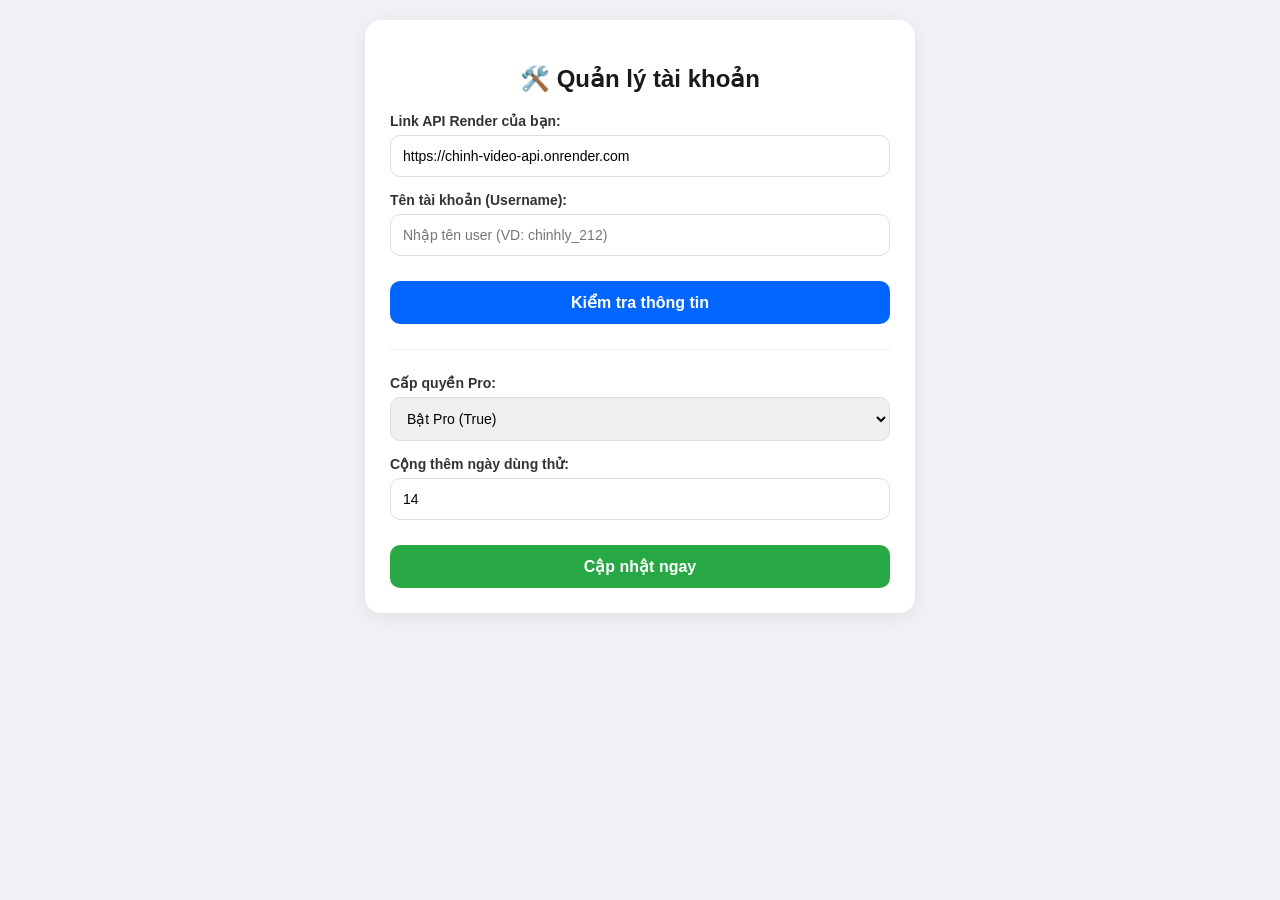
==== admin.html @ 086881eb "Add files via upload" ====
<!DOCTYPE html>
<html lang="vi">
<head>
    <meta charset="UTF-8">
    <meta name="viewport" content="width=device-width, initial-scale=1.0">
    <title>Chinh Video - Admin Panel</title>
    <style>
        body { font-family: -apple-system, BlinkMacSystemFont, "Segoe UI", Roboto, sans-serif; background: #f0f2f5; margin: 0; padding: 20px; }
        .container { max-width: 500px; margin: 0 auto; background: white; padding: 25px; border-radius: 16px; box-shadow: 0 4px 20px rgba(0,0,0,0.08); }
        h2 { text-align: center; color: #1a1a1a; margin-bottom: 20px; }
        .form-group { margin-bottom: 15px; }
        label { display: block; font-weight: bold; margin-bottom: 6px; font-size: 14px; color: #333; }
        input, select { width: 100%; padding: 12px; border: 1px solid #ddd; border-radius: 10px; font-size: 14px; box-sizing: border-box; outline: none; }
        input:focus, select:focus { border-color: #0066ff; }
        button { width: 100%; background: #0066ff; color: white; border: none; padding: 12px; border-radius: 10px; font-weight: bold; font-size: 16px; cursor: pointer; margin-top: 10px; }
        button:hover { opacity: 0.9; }
        .result-box { margin-top: 20px; background: #f8f9fa; padding: 15px; border-radius: 10px; border-left: 4px solid #0066ff; display: none; font-size: 14px; line-height: 1.5; }
    </style>
</head>
<body>
<div class="container">
    <h2>🛠️ Quản lý tài khoản</h2>
    
    <div class="form-group">
        <label>Link API Render của bạn:</label>
        <input type="text" id="apiUrl" value="https://chinh-video-api.onrender.com">
    </div>

    <div class="form-group">
        <label>Tên tài khoản (Username):</label>
        <input type="text" id="username" placeholder="Nhập tên user (VD: chinhly_212)">
    </div>

    <button onclick="checkUser()">Kiểm tra thông tin</button>

    <hr style="margin: 25px 0; border: 0; border-top: 1px solid #eee;">

    <div class="form-group">
        <label>Cấp quyền Pro:</label>
        <select id="isPro">
            <option value="true">Bật Pro (True)</option>
            <option value="false">Tắt Pro (False)</option>
        </select>
    </div>

    <div class="form-group">
        <label>Cộng thêm ngày dùng thử:</label>
        <input type="number" id="extendDays" value="14">
    </div>

    <button style="background: #28a745;" onclick="updateUser()">Cập nhật ngay</button>

    <div id="resultBox" class="result-box"></div>
</div>

<script>
    async function checkUser() {
        const url = document.getElementById('apiUrl').value.trim();
        const username = document.getElementById('username').value.trim();
        const box = document.getElementById('resultBox');
        
        if (!username) { 
            alert('Vui lòng nhập tên tài khoản!'); 
            return; 
        }
        
        try {
            const res = await fetch(`${url}/api/user/${username}`);
            box.style.display = 'block';
            
            if (res.status === 404) {
                box.style.borderLeftColor = '#e41e3f';
                box.innerHTML = `<span style="color:#e41e3f; font-weight:bold;">❌ Tài khoản "${username}" không tồn tại trên hệ thống!</span>`;
                return;
            }

            const data = await res.json();
            box.style.borderLeftColor = '#0066ff';
            box.innerHTML = `<b>Thông tin tài khoản:</b><br>` +
                            `- User: ${data.username}<br>` +
                            `- Pro: <b>${data.is_pro ? 'Đang bật ⭐' : 'Chưa bật'}</b><br>` +
                            `- Còn hạn dùng thử: ${data.is_trial_active ? 'Còn' : 'Hết'}<br>` +
                            `- Hết hạn: ${new Date(data.trial_expires_at).toLocaleString()}`;
        } catch (err) { 
            box.style.display = 'block'; 
            box.style.borderLeftColor = '#e41e3f';
            box.innerHTML = `<span style="color:#e41e3f;">⚠️ Lỗi kết nối đến máy chủ API!</span>`; 
        }
    }

    async function updateUser() {
        const url = document.getElementById('apiUrl').value.trim();
        const username = document.getElementById('username').value.trim();
        const isPro = document.getElementById('isPro').value === 'true';
        const extendDays = parseInt(document.getElementById('extendDays').value) || 0;
        const box = document.getElementById('resultBox');
        
        if (!username) { 
            alert('Vui lòng nhập tên tài khoản!'); 
            return; 
        }
        
        try {
            const res = await fetch(`${url}/api/admin/update-user/${username}`, {
                method: 'POST',
                headers: { 'Content-Type': 'application/json' },
                body: JSON.stringify({ is_pro: isPro, extend_days: extendDays })
            });
            
            box.style.display = 'block';
            
            if (res.status === 404) {
                box.style.borderLeftColor = '#e41e3f';
                box.innerHTML = `<span style="color:#e41e3f; font-weight:bold;">❌ Không thể cập nhật: Tài khoản không tồn tại!</span>`;
                return;
            }

            const data = await res.json();
            box.style.borderLeftColor = '#28a745';
            box.innerHTML = `<span style="color:#28a745; font-weight:bold;">✅ ${data.message || 'Cập nhật thành công!'}</span>`;
            
            checkUser();
        } catch (err) { 
            box.style.display = 'block'; 
            box.style.borderLeftColor = '#e41e3f';
            box.innerHTML = `<span style="color:#e41e3f;">⚠️ Lỗi kết nối khi cập nhật!</span>`; 
        }
    }
</script>
</body>
</html>
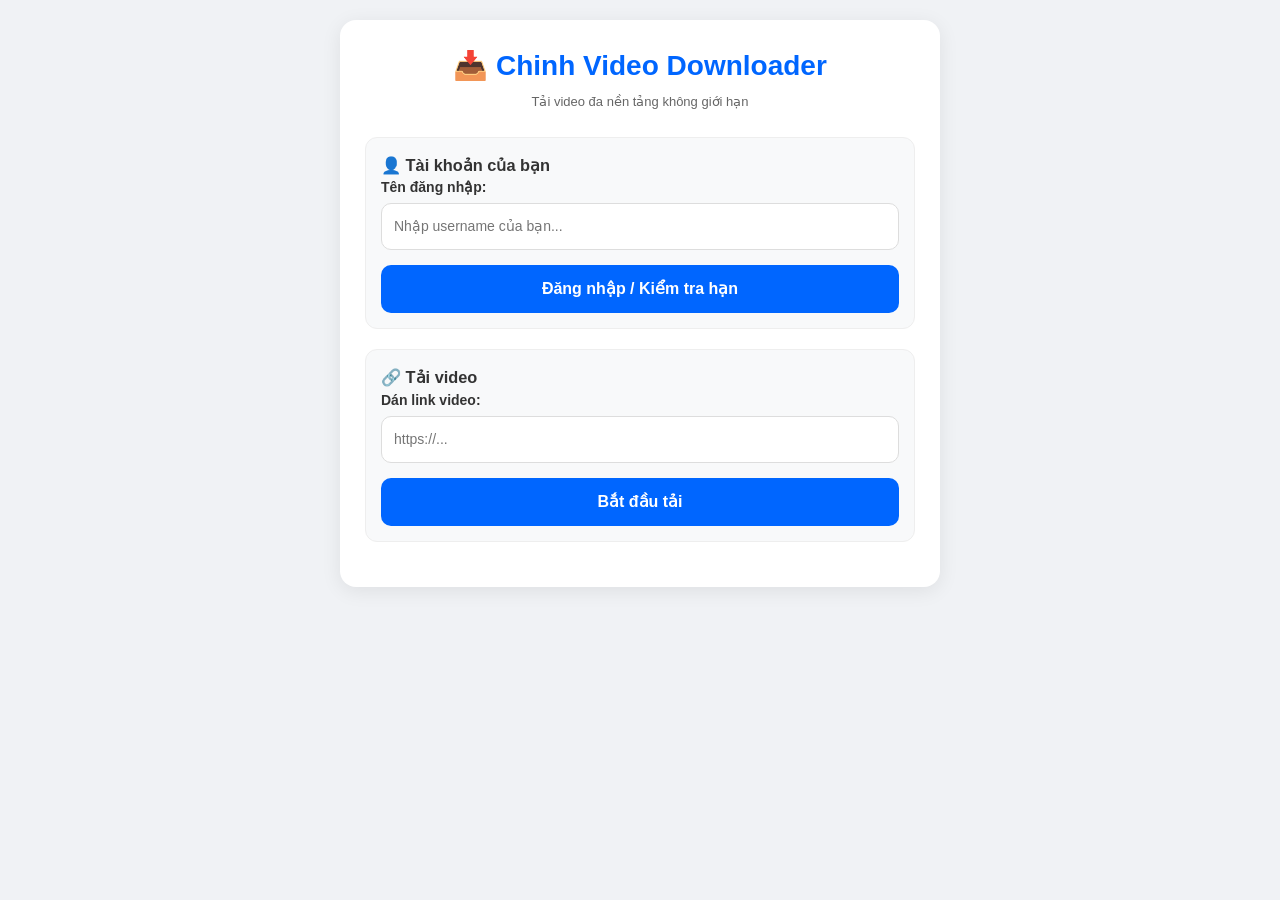
==== commit ca557b04: "Update admin.html" ====
--- a/admin.html
+++ b/admin.html
@@ -3,128 +3,112 @@
 <head>
     <meta charset="UTF-8">
     <meta name="viewport" content="width=device-width, initial-scale=1.0">
-    <title>Chinh Video - Admin Panel</title>
+    <title>Chinh Video Downloader</title>
+    <link rel="stylesheet" href="style.css">
     <style>
-        body { font-family: -apple-system, BlinkMacSystemFont, "Segoe UI", Roboto, sans-serif; background: #f0f2f5; margin: 0; padding: 20px; }
-        .container { max-width: 500px; margin: 0 auto; background: white; padding: 25px; border-radius: 16px; box-shadow: 0 4px 20px rgba(0,0,0,0.08); }
-        h2 { text-align: center; color: #1a1a1a; margin-bottom: 20px; }
+        body { font-family: -apple-system, BlinkMacSystemFont, "Segoe UI", Roboto, sans-serif; background: #f0f2f5; margin: 0; padding: 20px; color: #333; }
+        .container { max-width: 600px; margin: 0 auto; background: white; padding: 25px; border-radius: 16px; box-shadow: 0 4px 20px rgba(0,0,0,0.08); }
+        h1 { text-align: center; color: #0066ff; margin-bottom: 5px; }
+        p.subtitle { text-align: center; color: #666; margin-bottom: 25px; }
+        .auth-box, .downloader-box { background: #f8f9fa; padding: 15px; border-radius: 12px; margin-bottom: 20px; border: 1px solid #eee; }
         .form-group { margin-bottom: 15px; }
-        label { display: block; font-weight: bold; margin-bottom: 6px; font-size: 14px; color: #333; }
-        input, select { width: 100%; padding: 12px; border: 1px solid #ddd; border-radius: 10px; font-size: 14px; box-sizing: border-box; outline: none; }
-        input:focus, select:focus { border-color: #0066ff; }
-        button { width: 100%; background: #0066ff; color: white; border: none; padding: 12px; border-radius: 10px; font-weight: bold; font-size: 16px; cursor: pointer; margin-top: 10px; }
+        label { display: block; font-weight: bold; margin-bottom: 5px; font-size: 14px; }
+        input { width: 100%; padding: 12px; border: 1px solid #ddd; border-radius: 10px; font-size: 14px; box-sizing: border-box; outline: none; }
+        input:focus { border-color: #0066ff; }
+        button { width: 100%; background: #0066ff; color: white; border: none; padding: 12px; border-radius: 10px; font-weight: bold; font-size: 16px; cursor: pointer; }
         button:hover { opacity: 0.9; }
-        .result-box { margin-top: 20px; background: #f8f9fa; padding: 15px; border-radius: 10px; border-left: 4px solid #0066ff; display: none; font-size: 14px; line-height: 1.5; }
+        .btn-secondary { background: #6c757d; margin-top: 8px; }
+        .status-badge { display: inline-block; padding: 4px 10px; border-radius: 20px; font-size: 12px; font-weight: bold; }
+        .pro-badge { background: #ffc107; color: #000; }
+        .free-badge { background: #e9ecef; color: #495057; }
+        .result-box { margin-top: 15px; padding: 12px; border-radius: 8px; background: #e2f0d9; border-left: 4px solid #28a745; display: none; font-size: 14px; }
     </style>
 </head>
 <body>
 <div class="container">
-    <h2>🛠️ Quản lý tài khoản</h2>
-    
-    <div class="form-group">
-        <label>Link API Render của bạn:</label>
-        <input type="text" id="apiUrl" value="https://chinh-video-api.onrender.com">
+    <h1>📥 Chinh Video Downloader</h1>
+    <p class="subtitle">Tải video đa nền tảng không giới hạn</p>
+
+    <!-- PHẦN ĐĂNG NHẬP / KIỂM TRA TÀI KHOẢN NGƯỜI DÙNG -->
+    <div class="auth-box">
+        <h3>👤 Tài khoản của bạn</h3>
+        <div class="form-group">
+            <label>Tên đăng nhập:</label>
+            <input type="text" id="loginUsername" placeholder="Nhập username của bạn...">
+        </div>
+        <button onclick="userLogin()">Đăng nhập / Kiểm tra hạn</button>
+        
+        <div id="userInfo" style="margin-top: 15px; display: none; font-size: 14px; line-height: 1.6;">
+            - Trạng thái: <span id="userStatusBadge" class="status-badge free-badge">Free</span><br>
+            - Hạn dùng thử/Pro đến: <span id="userExpire">--</span>
+        </div>
     </div>
 
-    <div class="form-group">
-        <label>Tên tài khoản (Username):</label>
-        <input type="text" id="username" placeholder="Nhập tên user (VD: chinhly_212)">
+    <!-- PHẦN TRANG CHỦ TẢI VIDEO -->
+    <div class="downloader-box">
+        <h3>🔗 Tải video</h3>
+        <div class="form-group">
+            <label>Dán link video:</label>
+            <input type="text" id="videoUrl" placeholder="https://...">
+        </div>
+        <button onclick="downloadVideo()">Bắt đầu tải</button>
+        <div id="downloadResult" class="result-box"></div>
     </div>
-
-    <button onclick="checkUser()">Kiểm tra thông tin</button>
-
-    <hr style="margin: 25px 0; border: 0; border-top: 1px solid #eee;">
-
-    <div class="form-group">
-        <label>Cấp quyền Pro:</label>
-        <select id="isPro">
-            <option value="true">Bật Pro (True)</option>
-            <option value="false">Tắt Pro (False)</option>
-        </select>
-    </div>
-
-    <div class="form-group">
-        <label>Cộng thêm ngày dùng thử:</label>
-        <input type="number" id="extendDays" value="14">
-    </div>
-
-    <button style="background: #28a745;" onclick="updateUser()">Cập nhật ngay</button>
-
-    <div id="resultBox" class="result-box"></div>
 </div>
 
+<script src="script.js"></script>
 <script>
-    async function checkUser() {
-        const url = document.getElementById('apiUrl').value.trim();
-        const username = document.getElementById('username').value.trim();
-        const box = document.getElementById('resultBox');
-        
-        if (!username) { 
-            alert('Vui lòng nhập tên tài khoản!'); 
-            return; 
+    const API_URL = "https://chinh-video-api.onrender.com";
+
+    async function userLogin() {
+        const username = document.getElementById('loginUsername').value.trim();
+        const infoBox = document.getElementById('userInfo');
+        const badge = document.getElementById('userStatusBadge');
+        const expireText = document.getElementById('userExpire');
+
+        if (!username) {
+            alert('Vui lòng nhập tên tài khoản!');
+            return;
         }
-        
+
         try {
-            const res = await fetch(`${url}/api/user/${username}`);
-            box.style.display = 'block';
-            
-            if (res.status === 404) {
-                box.style.borderLeftColor = '#e41e3f';
-                box.innerHTML = `<span style="color:#e41e3f; font-weight:bold;">❌ Tài khoản "${username}" không tồn tại trên hệ thống!</span>`;
+            const res = await fetch(`${API_URL}/api/user/${username}`);
+            infoBox.style.display = 'block';
+
+            if (!res.ok) {
+                badge.className = 'status-badge free-badge';
+                badge.innerText = 'Không tồn tại';
+                expireText.innerText = 'Tài khoản chưa được đăng ký trên hệ thống.';
                 return;
             }
 
             const data = await res.json();
-            box.style.borderLeftColor = '#0066ff';
-            box.innerHTML = `<b>Thông tin tài khoản:</b><br>` +
-                            `- User: ${data.username}<br>` +
-                            `- Pro: <b>${data.is_pro ? 'Đang bật ⭐' : 'Chưa bật'}</b><br>` +
-                            `- Còn hạn dùng thử: ${data.is_trial_active ? 'Còn' : 'Hết'}<br>` +
-                            `- Hết hạn: ${new Date(data.trial_expires_at).toLocaleString()}`;
-        } catch (err) { 
-            box.style.display = 'block'; 
-            box.style.borderLeftColor = '#e41e3f';
-            box.innerHTML = `<span style="color:#e41e3f;">⚠️ Lỗi kết nối đến máy chủ API!</span>`; 
+            if (data.is_pro) {
+                badge.className = 'status-badge pro-badge';
+                badge.innerText = 'PRO ⭐';
+            } else {
+                badge.className = 'status-badge free-badge';
+                badge.innerText = 'FREE';
+            }
+            expireText.innerText = new Date(data.trial_expires_at).toLocaleString();
+        } catch (err) {
+            alert('Không thể kết nối đến máy chủ API!');
         }
     }
 
-    async function updateUser() {
-        const url = document.getElementById('apiUrl').value.trim();
-        const username = document.getElementById('username').value.trim();
-        const isPro = document.getElementById('isPro').value === 'true';
-        const extendDays = parseInt(document.getElementById('extendDays').value) || 0;
-        const box = document.getElementById('resultBox');
+    function downloadVideo() {
+        const url = document.getElementById('videoUrl').value.trim();
+        const resultBox = document.getElementById('downloadResult');
+
+        if (!url) {
+            alert('Vui lòng nhập link video!');
+            return;
+        }
+
+        resultBox.style.display = 'block';
+        resultBox.innerHTML = '⏳ Đang xử lý yêu cầu tải video từ máy chủ...';
         
-        if (!username) { 
-            alert('Vui lòng nhập tên tài khoản!'); 
-            return; 
-        }
-        
-        try {
-            const res = await fetch(`${url}/api/admin/update-user/${username}`, {
-                method: 'POST',
-                headers: { 'Content-Type': 'application/json' },
-                body: JSON.stringify({ is_pro: isPro, extend_days: extendDays })
-            });
-            
-            box.style.display = 'block';
-            
-            if (res.status === 404) {
-                box.style.borderLeftColor = '#e41e3f';
-                box.innerHTML = `<span style="color:#e41e3f; font-weight:bold;">❌ Không thể cập nhật: Tài khoản không tồn tại!</span>`;
-                return;
-            }
-
-            const data = await res.json();
-            box.style.borderLeftColor = '#28a745';
-            box.innerHTML = `<span style="color:#28a745; font-weight:bold;">✅ ${data.message || 'Cập nhật thành công!'}</span>`;
-            
-            checkUser();
-        } catch (err) { 
-            box.style.display = 'block'; 
-            box.style.borderLeftColor = '#e41e3f';
-            box.innerHTML = `<span style="color:#e41e3f;">⚠️ Lỗi kết nối khi cập nhật!</span>`; 
-        }
+        // Gọi logic xử lý file script.js của bạn tại đây
     }
 </script>
 </body>
--- a/style.css
+++ b/style.css
@@ -0,0 +1,785 @@
+:root {
+  --blue: #087bff;
+  --blue-dark: #075de0;
+  --blue-light: #eaf3ff;
+  --bg: #f4f8ff;
+  --white: #ffffff;
+  --text: #122344;
+  --muted: #7182a1;
+  --border: #dce8fa;
+  --shadow: 0 5px 22px rgba(37, 102, 190, .07);
+}
+
+* {
+  box-sizing: border-box;
+  margin: 0;
+  padding: 0;
+  -webkit-tap-highlight-color: transparent;
+}
+
+html {
+  min-height: 100%;
+  scroll-behavior: smooth;
+}
+
+body {
+  min-height: 100vh;
+  background: var(--bg);
+  color: var(--text);
+  font-family: Arial, Helvetica, sans-serif;
+  font-size: 14px;
+  line-height: 1.5;
+  padding-bottom: calc(82px + env(safe-area-inset-bottom));
+  overflow-x: hidden;
+}
+
+button,
+input,
+textarea {
+  font: inherit;
+}
+
+button {
+  cursor: pointer;
+  touch-action: manipulation;
+}
+
+button:focus-visible,
+textarea:focus-visible,
+input:focus-visible {
+  outline: 2px solid var(--blue);
+  outline-offset: 2px;
+}
+
+/* ==========================================================================
+   1. KHUNG GIAO DIỆN CHÍNH (APP CONTAINER)
+   ========================================================================== */
+.app {
+  width: 100%;
+  max-width: 520px;
+  margin: 0 auto;
+  padding: 0 14px;
+}
+
+header {
+  display: flex;
+  align-items: center;
+  gap: 11px;
+  padding: 16px 0;
+  margin-bottom: 15px;
+}
+
+.logo {
+  width: 45px;
+  height: 45px;
+  flex-shrink: 0;
+  display: grid;
+  place-items: center;
+  border-radius: 14px;
+  background: linear-gradient(145deg, #3998ff, #0065ed);
+  color: white;
+  font-size: 23px;
+  font-weight: 800;
+  box-shadow: 0 5px 12px #087bff30;
+}
+
+header h1 {
+  font-size: 19px;
+  line-height: 1.25;
+  letter-spacing: -.4px;
+}
+
+header h1 span {
+  color: var(--blue);
+}
+
+header p {
+  font-size: 12px;
+  color: var(--muted);
+}
+
+.header-settings {
+  margin-left: auto;
+  width: 42px;
+  height: 42px;
+  border: 1px solid var(--border);
+  border-radius: 13px;
+  background: var(--white);
+  color: var(--text);
+  font-size: 20px;
+}
+
+.section {
+  display: none;
+  animation: appear .2s ease-out;
+}
+
+.section.active {
+  display: block;
+}
+
+@keyframes appear {
+  from {
+    opacity: .65;
+    transform: translateY(4px);
+  }
+  to {
+    opacity: 1;
+    transform: translateY(0);
+  }
+}
+
+.hero {
+  padding: 17px 2px 21px;
+}
+
+.hero h2 {
+  max-width: 420px;
+  font-size: clamp(25px, 7vw, 34px);
+  line-height: 1.23;
+  letter-spacing: -.8px;
+  font-weight: 800;
+}
+
+.hero h2 span {
+  display: block;
+  color: var(--blue);
+}
+
+.hero p {
+  margin-top: 13px;
+  color: #526582;
+  font-size: 14px;
+  line-height: 1.7;
+}
+
+.card {
+  background: var(--white);
+  border: 1px solid #e5edfa;
+  border-radius: 18px;
+  padding: 16px;
+  margin-bottom: 14px;
+  box-shadow: var(--shadow);
+  min-width: 0;
+}
+
+.card h3 {
+  font-size: 16px;
+  line-height: 1.4;
+  margin-bottom: 5px;
+}
+
+.muted,
+.description {
+  color: var(--muted);
+  font-size: 12px;
+  line-height: 1.6;
+}
+
+.platform-heading {
+  display: flex;
+  align-items: center;
+  gap: 10px;
+  margin-bottom: 13px;
+}
+
+.section-icon {
+  width: 40px;
+  height: 40px;
+  flex-shrink: 0;
+  display: grid;
+  place-items: center;
+  border-radius: 13px;
+  background: var(--blue-light);
+  color: var(--blue);
+  font-size: 21px;
+}
+
+.platforms {
+  display: grid;
+  grid-template-columns: repeat(2, minmax(0, 1fr));
+  gap: 9px;
+}
+
+.platform {
+  min-width: 0;
+  min-height: 62px;
+  display: flex;
+  align-items: center;
+  justify-content: center;
+  gap: 9px;
+  padding: 10px 7px;
+  background: #fff;
+  border: 1px solid var(--border);
+  border-radius: 13px;
+  color: var(--text);
+  font-size: 13px;
+  font-weight: 700;
+  transition: background .15s, border-color .15s;
+}
+
+.platform.active {
+  background: #edf5ff;
+  border: 1.5px solid var(--blue);
+  color: var(--blue);
+}
+
+.platform-icon {
+  font-size: 21px;
+}
+
+.input-title {
+  display: flex;
+  align-items: center;
+  gap: 10px;
+  margin-bottom: 14px;
+}
+
+.input-title h3 {
+  margin-bottom: 3px;
+}
+
+textarea {
+  display: block;
+  width: 100%;
+  min-height: 104px;
+  max-height: 180px;
+  resize: vertical;
+  border: 1px solid var(--border);
+  border-radius: 13px;
+  padding: 13px;
+  background: #fbfdff;
+  color: var(--text);
+  font-size: 14px;
+  line-height: 1.55;
+}
+
+textarea::placeholder {
+  color: #a4b1c7;
+}
+
+textarea.invalid {
+  border-color: #e54858;
+  background: #fffafa;
+}
+
+.input-info {
+  display: flex;
+  justify-content: space-between;
+  gap: 8px;
+  margin-top: 7px;
+  color: var(--muted);
+  font-size: 12px;
+}
+
+.warning {
+  color: #e54858 !important;
+}
+
+.actions {
+  display: grid;
+  grid-template-columns: 1fr 1fr;
+  gap: 9px;
+  margin-top: 13px;
+}
+
+.btn {
+  min-height: 45px;
+  border: 1px solid var(--border);
+  border-radius: 12px;
+  padding: 11px 12px;
+  background: white;
+  color: var(--text);
+  font-size: 13px;
+  font-weight: 700;
+}
+
+.btn-light {
+  background: #f5f8ff;
+  color: var(--blue);
+  border-color: #d6e7ff;
+}
+
+.btn-primary {
+  background: linear-gradient(135deg, #1689ff, #075de0);
+  color: white;
+  border: none;
+  box-shadow: 0 5px 13px #087bff30;
+}
+
+.btn-primary:active {
+  transform: scale(.99);
+}
+
+.btn:disabled {
+  opacity: .55;
+  cursor: not-allowed;
+  box-shadow: none;
+}
+
+.full-width {
+  width: 100%;
+}
+
+.download-main {
+  min-height: 50px;
+  margin-top: 12px;
+  font-size: 14px;
+}
+
+.status {
+  display: none;
+  margin-top: 12px;
+  padding: 11px 12px;
+  border-radius: 11px;
+  background: var(--blue-light);
+  color: #075de0;
+  font-size: 13px;
+  overflow-wrap: anywhere;
+}
+
+.status:not(:empty) {
+  display: block;
+}
+
+.features {
+  display: grid;
+  grid-template-columns: repeat(2, minmax(0, 1fr));
+  gap: 15px 10px;
+  margin-top: 21px;
+  padding-top: 17px;
+  border-top: 1px solid #edf1f8;
+}
+
+.feature {
+  display: flex;
+  align-items: flex-start;
+  gap: 9px;
+  min-width: 0;
+}
+
+.feature-icon {
+  width: 32px;
+  height: 32px;
+  flex-shrink: 0;
+  display: grid;
+  place-items: center;
+  border-radius: 10px;
+  background: var(--blue-light);
+  color: var(--blue);
+  font-size: 17px;
+}
+
+.feature strong,
+.feature span {
+  display: block;
+}
+
+.feature strong {
+  font-size: 12px;
+  margin-bottom: 3px;
+}
+
+.feature span {
+  color: var(--muted);
+  font-size: 11px;
+  line-height: 1.5;
+}
+
+.utilities {
+  display: grid;
+  grid-template-columns: repeat(2, minmax(0, 1fr));
+  gap: 10px;
+  margin-top: 15px;
+}
+
+.utility {
+  min-width: 0;
+  padding: 14px 12px;
+  background: white;
+  border: 1px solid #e5edfa;
+  border-radius: 16px;
+  box-shadow: var(--shadow);
+}
+
+.utility-icon {
+  width: 38px;
+  height: 38px;
+  display: grid;
+  place-items: center;
+  margin-bottom: 10px;
+  border-radius: 12px;
+  background: var(--blue-light);
+  color: var(--blue);
+  font-size: 21px;
+}
+
+.utility h3 {
+  font-size: 14px;
+  margin-bottom: 5px;
+}
+
+.utility p {
+  color: var(--muted);
+  font-size: 12px;
+  line-height: 1.6;
+}
+
+.text-link {
+  display: inline-block;
+  margin-top: 10px;
+  padding: 0;
+  border: 0;
+  background: transparent;
+  color: var(--blue);
+  font-size: 12px;
+  font-weight: 700;
+  text-align: left;
+}
+
+.coming-soon {
+  display: inline-block;
+  margin-top: 10px;
+  padding: 4px 8px;
+  border-radius: 8px;
+  background: #f0f4fa;
+  color: #7182a1;
+  font-size: 11px;
+  font-weight: 700;
+}
+
+footer {
+  padding: 24px 5px 12px;
+  color: var(--muted);
+  text-align: center;
+  font-size: 11px;
+  line-height: 1.8;
+}
+
+.page-heading {
+  padding: 18px 2px 20px;
+}
+
+.page-heading h2 {
+  font-size: 25px;
+  line-height: 1.3;
+  margin-bottom: 7px;
+}
+
+.page-heading p {
+  color: var(--muted);
+  font-size: 13px;
+}
+
+.setting-row {
+  display: flex;
+  align-items: center;
+  justify-content: space-between;
+  gap: 12px;
+  padding: 13px 0;
+  border-top: 1px solid #edf1f8;
+}
+
+.setting-row p {
+  font-size: 13px;
+  font-weight: 700;
+}
+
+.setting-row small {
+  display: block;
+  margin-top: 3px;
+  color: var(--muted);
+  font-size: 12px;
+  overflow-wrap: anywhere;
+}
+
+.bottom-nav {
+  position: fixed;
+  z-index: 100;
+  left: 0;
+  right: 0;
+  bottom: 0;
+  display: grid;
+  grid-template-columns: repeat(3, minmax(0, 1fr));
+  gap: 5px;
+  padding: 9px 12px calc(9px + env(safe-area-inset-bottom));
+  background: rgba(255, 255, 255, .97);
+  border-top: 1px solid var(--border);
+  box-shadow: 0 -5px 20px rgba(37, 102, 190, .06);
+  backdrop-filter: blur(12px);
+}
+
+.nav-btn {
+  min-width: 0;
+  min-height: 49px;
+  display: flex;
+  flex-direction: column;
+  align-items: center;
+  justify-content: center;
+  gap: 2px;
+  border: 0;
+  border-radius: 12px;
+  background: transparent;
+  color: #7b8ba5;
+  font-size: 11px;
+  font-weight: 700;
+}
+
+.nav-btn span {
+  font-size: 20px;
+  line-height: 1.2;
+}
+
+.nav-btn.active {
+  background: var(--blue-light);
+  color: var(--blue);
+}
+
+/* ==========================================================================
+   2. CĂN CHỈNH MÀN HÌNH ĐĂNG NHẬP (AUTH SCREEN) & KHÓA (LOCK SCREEN)
+   ========================================================================== */
+.auth-overlay, 
+.lock-overlay {
+  position: fixed;
+  top: 0;
+  left: 0;
+  right: 0;
+  bottom: 0;
+  background: var(--bg);
+  display: flex;
+  justify-content: center;
+  align-items: center;
+  z-index: 9999;
+  padding: 16px;
+  box-sizing: border-box;
+  overflow-y: auto;
+}
+
+.auth-card, 
+.lock-card {
+  background: var(--white);
+  padding: 24px;
+  border-radius: 20px;
+  box-shadow: 0 10px 30px rgba(8, 123, 255, 0.12);
+  width: 100%;
+  max-width: 380px;
+  margin: auto;
+  box-sizing: border-box;
+  border: 1px solid var(--border);
+}
+
+.auth-card h2, 
+.lock-card h2 {
+  font-size: 20px;
+  color: var(--text);
+  margin-bottom: 6px;
+  text-align: center;
+  font-weight: 800;
+}
+
+.auth-subtitle, 
+.subtitle {
+  color: var(--muted);
+  font-size: 13px;
+  margin-bottom: 20px;
+  text-align: center;
+}
+
+.lock-header {
+  text-align: center;
+  margin-bottom: 18px;
+}
+
+.lock-icon-bg {
+  width: 60px;
+  height: 60px;
+  background: var(--blue-light);
+  border-radius: 50%;
+  display: flex;
+  align-items: center;
+  justify-content: center;
+  margin: 0 auto 12px;
+}
+
+/* Khung hiển thị Mã Định Danh (VN-XXXXXX) */
+.id-card {
+  background: #f8fbff;
+  border: 1px solid #d6e7ff;
+  border-radius: 14px;
+  padding: 14px;
+  margin-bottom: 16px;
+}
+
+.id-header {
+  display: flex;
+  align-items: center;
+  gap: 6px;
+  font-size: 12px;
+  color: var(--blue);
+  font-weight: 700;
+  margin-bottom: 8px;
+}
+
+.id-body {
+  display: flex;
+  justify-content: space-between;
+  align-items: center;
+  background: var(--white);
+  border: 1px solid var(--border);
+  padding: 8px 12px;
+  border-radius: 10px;
+  margin-bottom: 8px;
+}
+
+.id-number {
+  font-size: 17px;
+  font-weight: 800;
+  color: var(--text);
+  letter-spacing: 1px;
+}
+
+.btn-copy {
+  background: var(--blue);
+  color: white;
+  border: none;
+  padding: 6px 12px;
+  border-radius: 8px;
+  font-size: 12px;
+  cursor: pointer;
+  font-weight: 700;
+}
+
+.status-expired {
+  font-size: 12px;
+  color: #e53e3e;
+  display: flex;
+  align-items: center;
+  gap: 6px;
+  font-weight: 600;
+}
+
+.dot-red {
+  color: #e53e3e;
+  font-size: 10px;
+}
+
+/* Khung Cảnh Báo */
+.alert-card {
+  background: #fff5f5;
+  border: 1px solid #fed7d7;
+  border-radius: 14px;
+  padding: 12px;
+  margin-bottom: 16px;
+  display: flex;
+  gap: 10px;
+}
+
+.alert-icon {
+  font-size: 20px;
+}
+
+.alert-content h3 {
+  font-size: 13px;
+  color: #c53030;
+  margin-bottom: 3px;
+  font-weight: 700;
+}
+
+.alert-content p {
+  font-size: 12px;
+  color: #742a2a;
+  line-height: 1.4;
+}
+
+/* Khung Liên Hệ TikTok */
+.contact-card {
+  background: #f0f7ff;
+  border: 1px solid #d0e3ff;
+  border-radius: 14px;
+  padding: 12px;
+}
+
+.contact-header {
+  display: flex;
+  align-items: center;
+  gap: 6px;
+  font-size: 12px;
+  color: var(--blue);
+  font-weight: 700;
+  margin-bottom: 8px;
+}
+
+.btn-tiktok {
+  display: flex;
+  justify-content: space-between;
+  align-items: center;
+  background: #000000;
+  color: white;
+  padding: 10px 14px;
+  border-radius: 10px;
+  text-decoration: none;
+  font-size: 13px;
+  font-weight: 700;
+}
+
+/* ==========================================================================
+   3. RESPONSIVE HOÀN THIỆN TRÊN CÁC THIẾT BỊ DI ĐỘNG
+   ========================================================================== */
+@media (min-width: 600px) {
+  .app {
+    padding: 0 20px;
+  }
+
+  header {
+    padding-top: 22px;
+  }
+
+  .hero {
+    padding-top: 22px;
+  }
+
+  .card {
+    padding: 20px;
+  }
+
+  .utilities {
+    gap: 14px;
+  }
+}
+
+@media (max-width: 350px) {
+  .app {
+    padding: 0 10px;
+  }
+
+  .card {
+    padding: 13px;
+  }
+
+  .platform {
+    gap: 5px;
+    font-size: 12px;
+  }
+
+  .platform-icon {
+    font-size: 18px;
+  }
+
+  .features {
+    gap: 13px 7px;
+  }
+
+  .feature {
+    gap: 6px;
+  }
+}
+
+@media (prefers-reduced-motion: reduce) {
+  *,
+  *::before,
+  *::after {
+    scroll-behavior: auto !important;
+    animation-duration: .01ms !important;
+    transition-duration: .01ms !important;
+  }
+}
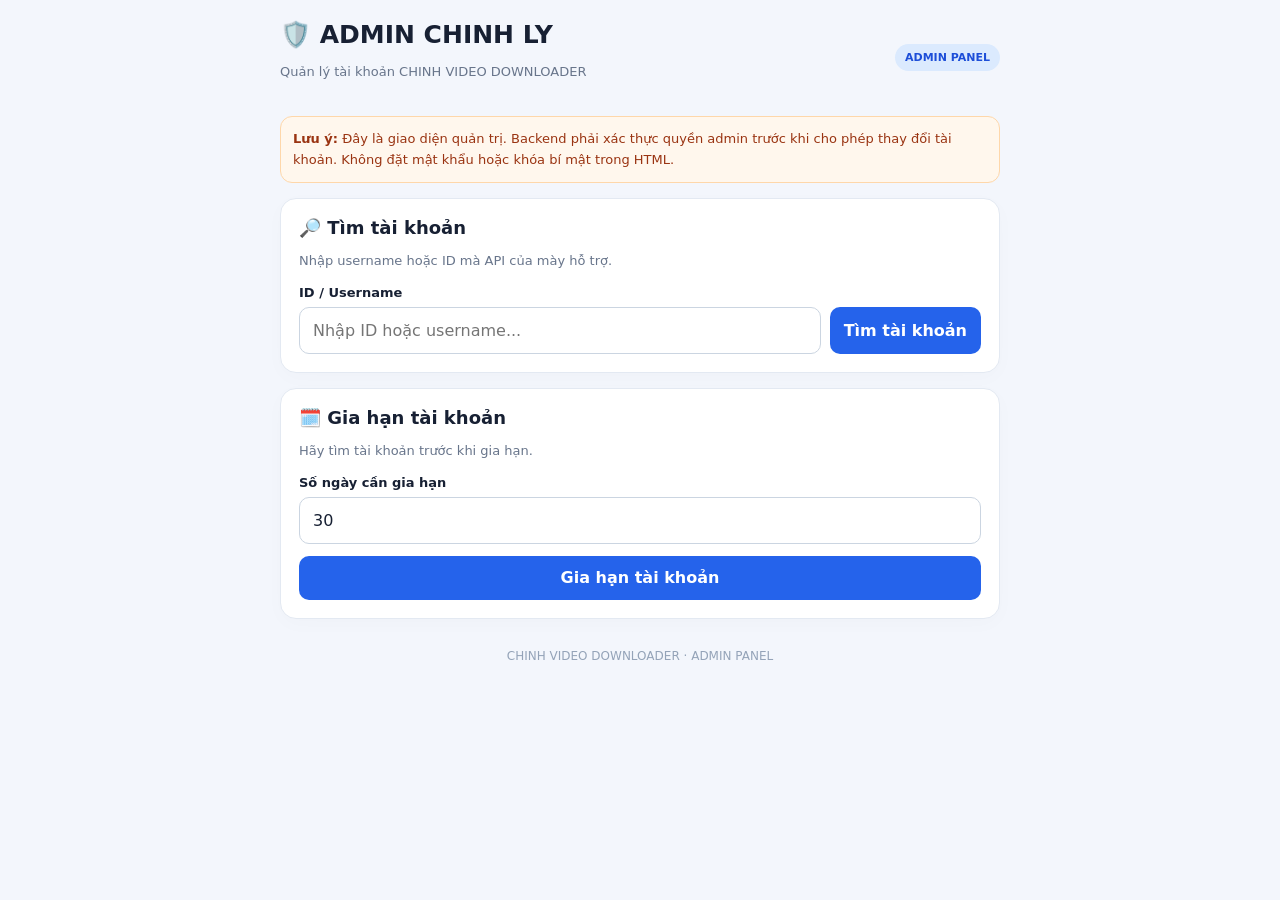
==== commit 44c2d91f: "Update admin.html" ====
--- a/admin.html
+++ b/admin.html
@@ -1,115 +1,687 @@
 <!DOCTYPE html>
 <html lang="vi">
 <head>
-    <meta charset="UTF-8">
-    <meta name="viewport" content="width=device-width, initial-scale=1.0">
-    <title>Chinh Video Downloader</title>
-    <link rel="stylesheet" href="style.css">
-    <style>
-        body { font-family: -apple-system, BlinkMacSystemFont, "Segoe UI", Roboto, sans-serif; background: #f0f2f5; margin: 0; padding: 20px; color: #333; }
-        .container { max-width: 600px; margin: 0 auto; background: white; padding: 25px; border-radius: 16px; box-shadow: 0 4px 20px rgba(0,0,0,0.08); }
-        h1 { text-align: center; color: #0066ff; margin-bottom: 5px; }
-        p.subtitle { text-align: center; color: #666; margin-bottom: 25px; }
-        .auth-box, .downloader-box { background: #f8f9fa; padding: 15px; border-radius: 12px; margin-bottom: 20px; border: 1px solid #eee; }
-        .form-group { margin-bottom: 15px; }
-        label { display: block; font-weight: bold; margin-bottom: 5px; font-size: 14px; }
-        input { width: 100%; padding: 12px; border: 1px solid #ddd; border-radius: 10px; font-size: 14px; box-sizing: border-box; outline: none; }
-        input:focus { border-color: #0066ff; }
-        button { width: 100%; background: #0066ff; color: white; border: none; padding: 12px; border-radius: 10px; font-weight: bold; font-size: 16px; cursor: pointer; }
-        button:hover { opacity: 0.9; }
-        .btn-secondary { background: #6c757d; margin-top: 8px; }
-        .status-badge { display: inline-block; padding: 4px 10px; border-radius: 20px; font-size: 12px; font-weight: bold; }
-        .pro-badge { background: #ffc107; color: #000; }
-        .free-badge { background: #e9ecef; color: #495057; }
-        .result-box { margin-top: 15px; padding: 12px; border-radius: 8px; background: #e2f0d9; border-left: 4px solid #28a745; display: none; font-size: 14px; }
-    </style>
+  <meta charset="UTF-8">
+  <meta name="viewport" content="width=device-width, initial-scale=1.0">
+  <meta name="robots" content="noindex, nofollow">
+  <title>ADMIN CHINH LY</title>
+
+  <style>
+    :root {
+      --bg: #f3f6fc;
+      --card: #ffffff;
+      --text: #172033;
+      --muted: #68758b;
+      --line: #e3e9f2;
+      --blue: #2563eb;
+      --green: #15803d;
+      --red: #b91c1c;
+    }
+
+    * { box-sizing: border-box; }
+
+    body {
+      margin: 0;
+      padding: 20px 12px 40px;
+      font-family: system-ui, Arial, sans-serif;
+      color: var(--text);
+      background: var(--bg);
+    }
+
+    .container {
+      max-width: 720px;
+      margin: auto;
+    }
+
+    header {
+      display: flex;
+      align-items: center;
+      justify-content: space-between;
+      gap: 12px;
+      margin-bottom: 20px;
+    }
+
+    h1 {
+      font-size: 25px;
+      margin: 0;
+    }
+
+    h2 {
+      font-size: 18px;
+      margin: 0 0 8px;
+    }
+
+    p {
+      color: var(--muted);
+      font-size: 13px;
+      line-height: 1.6;
+    }
+
+    .tag {
+      padding: 7px 10px;
+      border-radius: 20px;
+      background: #dbeafe;
+      color: #1d4ed8;
+      font-size: 11px;
+      font-weight: 800;
+      white-space: nowrap;
+    }
+
+    .card {
+      background: var(--card);
+      padding: 18px;
+      margin-bottom: 15px;
+      border: 1px solid var(--line);
+      border-radius: 16px;
+      box-shadow: 0 5px 20px #00000005;
+    }
+
+    .notice {
+      background: #fff7ed;
+      color: #9a3412;
+      padding: 12px;
+      border: 1px solid #fed7aa;
+      border-radius: 12px;
+      font-size: 13px;
+      line-height: 1.6;
+      margin-bottom: 15px;
+    }
+
+    label {
+      display: block;
+      margin: 12px 0 7px;
+      font-size: 13px;
+      font-weight: 700;
+    }
+
+    input {
+      width: 100%;
+      min-width: 0;
+      padding: 13px;
+      border: 1px solid #cbd5e1;
+      border-radius: 10px;
+      background: #fff;
+      color: var(--text);
+      font: inherit;
+      outline: none;
+    }
+
+    input:focus {
+      border-color: var(--blue);
+      box-shadow: 0 0 0 3px #2563eb20;
+    }
+
+    button {
+      border: 0;
+      border-radius: 10px;
+      padding: 12px 14px;
+      min-height: 44px;
+      font: inherit;
+      font-weight: 700;
+      cursor: pointer;
+    }
+
+    button:disabled {
+      opacity: .6;
+      cursor: wait;
+    }
+
+    .primary {
+      background: var(--blue);
+      color: white;
+    }
+
+    .success {
+      background: var(--green);
+      color: white;
+    }
+
+    .danger {
+      background: var(--red);
+      color: white;
+    }
+
+    .secondary {
+      background: #e9eef6;
+      color: #334155;
+    }
+
+    .search-row {
+      display: grid;
+      grid-template-columns: 1fr auto;
+      gap: 9px;
+    }
+
+    .details {
+      display: grid;
+      grid-template-columns: repeat(2, minmax(0, 1fr));
+      gap: 10px;
+      margin-top: 15px;
+    }
+
+    .detail {
+      min-width: 0;
+      padding: 12px;
+      border: 1px solid var(--line);
+      border-radius: 11px;
+      background: #f8fafc;
+    }
+
+    .detail-label {
+      color: var(--muted);
+      font-size: 12px;
+      margin-bottom: 7px;
+    }
+
+    .detail-value {
+      font-weight: 750;
+      overflow-wrap: anywhere;
+    }
+
+    .badge {
+      display: inline-block;
+      padding: 5px 10px;
+      border-radius: 20px;
+      font-size: 12px;
+      font-weight: 800;
+    }
+
+    .pro {
+      color: #92400e;
+      background: #fef3c7;
+    }
+
+    .free {
+      color: #334155;
+      background: #e2e8f0;
+    }
+
+    .actions {
+      display: grid;
+      grid-template-columns: 1fr 1fr;
+      gap: 10px;
+      margin-top: 15px;
+    }
+
+    .full {
+      width: 100%;
+    }
+
+    .message {
+      display: none;
+      margin-top: 13px;
+      padding: 12px;
+      border-radius: 10px;
+      font-size: 13px;
+      line-height: 1.6;
+      overflow-wrap: anywhere;
+    }
+
+    .message.info {
+      display: block;
+      background: #eff6ff;
+      color: #1e40af;
+    }
+
+    .message.error {
+      display: block;
+      background: #fef2f2;
+      color: #991b1b;
+    }
+
+    .message.ok {
+      display: block;
+      background: #f0fdf4;
+      color: #166534;
+    }
+
+    .hidden {
+      display: none;
+    }
+
+    footer {
+      padding: 15px;
+      text-align: center;
+      color: #94a3b8;
+      font-size: 12px;
+    }
+
+    @media (max-width: 480px) {
+      h1 { font-size: 21px; }
+
+      .search-row {
+        grid-template-columns: 1fr;
+      }
+
+      .details,
+      .actions {
+        grid-template-columns: 1fr;
+      }
+
+      .card {
+        padding: 15px;
+      }
+    }
+  </style>
 </head>
+
 <body>
-<div class="container">
-    <h1>📥 Chinh Video Downloader</h1>
-    <p class="subtitle">Tải video đa nền tảng không giới hạn</p>
-
-    <!-- PHẦN ĐĂNG NHẬP / KIỂM TRA TÀI KHOẢN NGƯỜI DÙNG -->
-    <div class="auth-box">
-        <h3>👤 Tài khoản của bạn</h3>
-        <div class="form-group">
-            <label>Tên đăng nhập:</label>
-            <input type="text" id="loginUsername" placeholder="Nhập username của bạn...">
+  <main class="container">
+
+    <header>
+      <div>
+        <h1>🛡️ ADMIN CHINH LY</h1>
+        <p>Quản lý tài khoản CHINH VIDEO DOWNLOADER</p>
+      </div>
+      <span class="tag">ADMIN PANEL</span>
+    </header>
+
+    <div class="notice">
+      <strong>Lưu ý:</strong> Đây là giao diện quản trị. Backend phải xác thực quyền admin
+      trước khi cho phép thay đổi tài khoản. Không đặt mật khẩu hoặc khóa bí mật trong HTML.
+    </div>
+
+    <!-- TÌM TÀI KHOẢN -->
+    <section class="card">
+      <h2>🔎 Tìm tài khoản</h2>
+      <p>Nhập username hoặc ID mà API của mày hỗ trợ.</p>
+
+      <form id="searchForm">
+        <label for="accountId">ID / Username</label>
+
+        <div class="search-row">
+          <input
+            id="accountId"
+            type="text"
+            placeholder="Nhập ID hoặc username..."
+            autocomplete="off"
+            required
+          >
+
+          <button class="primary" id="searchBtn" type="submit">
+            Tìm tài khoản
+          </button>
         </div>
-        <button onclick="userLogin()">Đăng nhập / Kiểm tra hạn</button>
-        
-        <div id="userInfo" style="margin-top: 15px; display: none; font-size: 14px; line-height: 1.6;">
-            - Trạng thái: <span id="userStatusBadge" class="status-badge free-badge">Free</span><br>
-            - Hạn dùng thử/Pro đến: <span id="userExpire">--</span>
+      </form>
+
+      <div id="searchMessage" class="message" role="status"></div>
+    </section>
+
+    <!-- THÔNG TIN TÀI KHOẢN -->
+    <section class="card hidden" id="profileCard">
+      <h2>👤 Thông tin tài khoản</h2>
+
+      <p>
+        Tài khoản:
+        <strong id="displayName">—</strong>
+      </p>
+
+      <p>
+        Trạng thái:
+        <span id="statusBadge" class="badge free">FREE</span>
+      </p>
+
+      <div class="details">
+        <div class="detail">
+          <div class="detail-label">ID / Username</div>
+          <div class="detail-value" id="vId">—</div>
         </div>
-    </div>
-
-    <!-- PHẦN TRANG CHỦ TẢI VIDEO -->
-    <div class="downloader-box">
-        <h3>🔗 Tải video</h3>
-        <div class="form-group">
-            <label>Dán link video:</label>
-            <input type="text" id="videoUrl" placeholder="https://...">
+
+        <div class="detail">
+          <div class="detail-label">Gói tài khoản</div>
+          <div class="detail-value" id="vPlan">—</div>
         </div>
-        <button onclick="downloadVideo()">Bắt đầu tải</button>
-        <div id="downloadResult" class="result-box"></div>
-    </div>
-</div>
-
-<script src="script.js"></script>
-<script>
-    const API_URL = "https://chinh-video-api.onrender.com";
-
-    async function userLogin() {
-        const username = document.getElementById('loginUsername').value.trim();
-        const infoBox = document.getElementById('userInfo');
-        const badge = document.getElementById('userStatusBadge');
-        const expireText = document.getElementById('userExpire');
-
-        if (!username) {
-            alert('Vui lòng nhập tên tài khoản!');
-            return;
+
+        <div class="detail">
+          <div class="detail-label">Hạn sử dụng</div>
+          <div class="detail-value" id="vExpiry">—</div>
+        </div>
+
+        <div class="detail">
+          <div class="detail-label">Trạng thái hết hạn</div>
+          <div class="detail-value" id="vExpired">—</div>
+        </div>
+      </div>
+
+      <div class="actions">
+        <button class="success" id="enableProBtn" type="button">
+          ⭐ Bật PRO
+        </button>
+
+        <button class="danger" id="disableProBtn" type="button">
+          Tắt PRO
+        </button>
+
+        <button class="secondary full" id="refreshBtn" type="button">
+          ↻ Tải lại thông tin
+        </button>
+      </div>
+
+      <div id="updateMessage" class="message" role="status"></div>
+    </section>
+
+    <!-- GIA HẠN -->
+    <section class="card">
+      <h2>🗓️ Gia hạn tài khoản</h2>
+      <p>Hãy tìm tài khoản trước khi gia hạn.</p>
+
+      <label for="extendDays">Số ngày cần gia hạn</label>
+
+      <input
+        id="extendDays"
+        type="number"
+        min="1"
+        max="3650"
+        step="1"
+        value="30"
+      >
+
+      <div style="margin-top:12px">
+        <button class="primary full" id="extendBtn" type="button">
+          Gia hạn tài khoản
+        </button>
+      </div>
+
+      <div id="extendMessage" class="message" role="status"></div>
+    </section>
+
+    <footer>CHINH VIDEO DOWNLOADER · ADMIN PANEL</footer>
+
+  </main>
+
+  <script>
+    /*
+      API đang được cấu hình theo các endpoint đã gửi trước đó.
+
+      GET:
+      /api/user/{username}
+
+      POST:
+      /api/admin/update-user/{username}
+
+      Lưu ý: Nếu main.py của mày dùng endpoint hoặc tên trường khác,
+      cần sửa cho khớp. Giao diện không thể tự tạo ra dữ liệu tài khoản.
+    */
+
+    const API_BASE = "https://chinh-video-api.onrender.com";
+
+    const USER_ENDPOINT = (username) =>
+      `/api/user/${encodeURIComponent(username)}`;
+
+    const UPDATE_ENDPOINT = (username) =>
+      `/api/admin/update-user/${encodeURIComponent(username)}`;
+
+    let currentAccount = "";
+
+    const $ = (id) => document.getElementById(id);
+
+    function showMessage(id, message, type = "info") {
+      const el = $(id);
+      el.textContent = message;
+      el.className = `message ${type}`;
+    }
+
+    function clearMessage(id) {
+      const el = $(id);
+      el.textContent = "";
+      el.className = "message";
+    }
+
+    function formatDate(value) {
+      if (!value) return "API chưa cung cấp";
+
+      const date = new Date(value);
+
+      if (Number.isNaN(date.getTime())) {
+        return String(value);
+      }
+
+      return date.toLocaleString("vi-VN");
+    }
+
+    async function requestAPI(path, options = {}) {
+      const response = await fetch(`${API_BASE}${path}`, {
+        ...options,
+        headers: {
+          "Content-Type": "application/json",
+          ...(options.headers || {})
         }
-
-        try {
-            const res = await fetch(`${API_URL}/api/user/${username}`);
-            infoBox.style.display = 'block';
-
-            if (!res.ok) {
-                badge.className = 'status-badge free-badge';
-                badge.innerText = 'Không tồn tại';
-                expireText.innerText = 'Tài khoản chưa được đăng ký trên hệ thống.';
-                return;
-            }
-
-            const data = await res.json();
-            if (data.is_pro) {
-                badge.className = 'status-badge pro-badge';
-                badge.innerText = 'PRO ⭐';
-            } else {
-                badge.className = 'status-badge free-badge';
-                badge.innerText = 'FREE';
-            }
-            expireText.innerText = new Date(data.trial_expires_at).toLocaleString();
-        } catch (err) {
-            alert('Không thể kết nối đến máy chủ API!');
+      });
+
+      const raw = await response.text();
+
+      let data = {};
+
+      try {
+        data = raw ? JSON.parse(raw) : {};
+      } catch {
+        data = {
+          detail: raw || "Máy chủ không trả về dữ liệu JSON."
+        };
+      }
+
+      if (!response.ok) {
+        const reason =
+          data.detail ||
+          data.message ||
+          `HTTP ${response.status}`;
+
+        throw new Error(reason);
+      }
+
+      return data;
+    }
+
+    function renderAccount(data, fallbackUsername) {
+      /*
+        Các trường dưới đây dựa trên API đã gửi trước đó.
+        Nếu backend trả tên trường khác, cần điều chỉnh.
+      */
+
+      const username =
+        data.username ??
+        data.user_id ??
+        data.id ??
+        fallbackUsername;
+
+      const isPro = Boolean(data.is_pro ?? data.pro ?? false);
+
+      const expiry =
+        data.trial_expires_at ??
+        data.pro_expires_at ??
+        data.expires_at ??
+        null;
+
+      currentAccount = fallbackUsername;
+
+      $("profileCard").classList.remove("hidden");
+
+      $("displayName").textContent = String(username);
+      $("vId").textContent = String(username);
+      $("vPlan").textContent = isPro ? "PRO" : "FREE";
+      $("vExpiry").textContent = formatDate(expiry);
+
+      let expiryStatus = "Không xác định";
+
+      if (expiry) {
+        const date = new Date(expiry);
+
+        if (!Number.isNaN(date.getTime())) {
+          expiryStatus =
+            date.getTime() < Date.now()
+              ? "Đã hết hạn"
+              : "Còn hạn";
         }
-    }
-
-    function downloadVideo() {
-        const url = document.getElementById('videoUrl').value.trim();
-        const resultBox = document.getElementById('downloadResult');
-
-        if (!url) {
-            alert('Vui lòng nhập link video!');
-            return;
-        }
-
-        resultBox.style.display = 'block';
-        resultBox.innerHTML = '⏳ Đang xử lý yêu cầu tải video từ máy chủ...';
-        
-        // Gọi logic xử lý file script.js của bạn tại đây
-    }
-</script>
+      } else if (isPro) {
+        expiryStatus = "PRO — chưa có ngày hết hạn";
+      }
+
+      $("vExpired").textContent = expiryStatus;
+
+      $("statusBadge").textContent = isPro ? "PRO" : "FREE";
+      $("statusBadge").className =
+        `badge ${isPro ? "pro" : "free"}`;
+
+      clearMessage("updateMessage");
+      clearMessage("extendMessage");
+    }
+
+    async function searchAccount(username) {
+      username = (username || $("accountId").value).trim();
+
+      if (!username) {
+        showMessage(
+          "searchMessage",
+          "Nhập username hoặc ID trước.",
+          "error"
+        );
+        return;
+      }
+
+      const button = $("searchBtn");
+
+      button.disabled = true;
+      button.textContent = "Đang tìm...";
+
+      clearMessage("searchMessage");
+      $("profileCard").classList.add("hidden");
+
+      try {
+        const data = await requestAPI(USER_ENDPOINT(username));
+
+        renderAccount(data, username);
+
+        showMessage(
+          "searchMessage",
+          "Đã nhận dữ liệu tài khoản từ API.",
+          "ok"
+        );
+      } catch (error) {
+        showMessage(
+          "searchMessage",
+          `Không tìm được tài khoản: ${error.message}. Kiểm tra username, endpoint và main.py.`,
+          "error"
+        );
+      } finally {
+        button.disabled = false;
+        button.textContent = "Tìm tài khoản";
+      }
+    }
+
+    async function updateAccount(payload, messageId, successMessage) {
+      if (!currentAccount) {
+        showMessage(
+          messageId,
+          "Hãy tìm tài khoản trước.",
+          "error"
+        );
+        return;
+      }
+
+      try {
+        const data = await requestAPI(
+          UPDATE_ENDPOINT(currentAccount),
+          {
+            method: "POST",
+            body: JSON.stringify(payload)
+          }
+        );
+
+        showMessage(
+          messageId,
+          data.message || successMessage,
+          "ok"
+        );
+
+        await searchAccount(currentAccount);
+      } catch (error) {
+        showMessage(
+          messageId,
+          `Cập nhật thất bại: ${error.message}. Backend có thể chưa hỗ trợ thao tác này hoặc yêu cầu quyền admin.`,
+          "error"
+        );
+      }
+    }
+
+    $("searchForm").addEventListener("submit", function(event) {
+      event.preventDefault();
+      searchAccount();
+    });
+
+    $("enableProBtn").addEventListener("click", function() {
+      if (!currentAccount) {
+        showMessage("updateMessage", "Hãy tìm tài khoản trước.", "error");
+        return;
+      }
+
+      if (confirm("Mày có chắc muốn bật PRO cho tài khoản này không?")) {
+        updateAccount(
+          {
+            is_pro: true,
+            extend_days: 0
+          },
+          "updateMessage",
+          "Đã gửi yêu cầu bật PRO."
+        );
+      }
+    });
+
+    $("disableProBtn").addEventListener("click", function() {
+      if (!currentAccount) {
+        showMessage("updateMessage", "Hãy tìm tài khoản trước.", "error");
+        return;
+      }
+
+      if (confirm("Mày có chắc muốn tắt PRO cho tài khoản này không?")) {
+        updateAccount(
+          {
+            is_pro: false,
+            extend_days: 0
+          },
+          "updateMessage",
+          "Đã gửi yêu cầu tắt PRO."
+        );
+      }
+    });
+
+    $("extendBtn").addEventListener("click", function() {
+      if (!currentAccount) {
+        showMessage(
+          "extendMessage",
+          "Hãy tìm tài khoản trước khi gia hạn.",
+          "error"
+        );
+        return;
+      }
+
+      const days = Number($("extendDays").value);
+
+      if (!Number.isInteger(days) || days < 1 || days > 3650) {
+        showMessage(
+          "extendMessage",
+          "Nhập số ngày nguyên từ 1 đến 3650.",
+          "error"
+        );
+        return;
+      }
+
+      if (confirm(`Xác nhận gia hạn thêm ${days} ngày?`)) {
+        updateAccount(
+          {
+            is_pro: false,
+            extend_days: days
+          },
+          "extendMessage",
+          `Đã gửi yêu cầu gia hạn ${days} ngày.`
+        );
+      }
+    });
+
+    $("refreshBtn").addEventListener("click", function() {
+      if (currentAccount) {
+        searchAccount(currentAccount);
+      }
+    });
+  </script>
 </body>
-</html>
+    </html>
